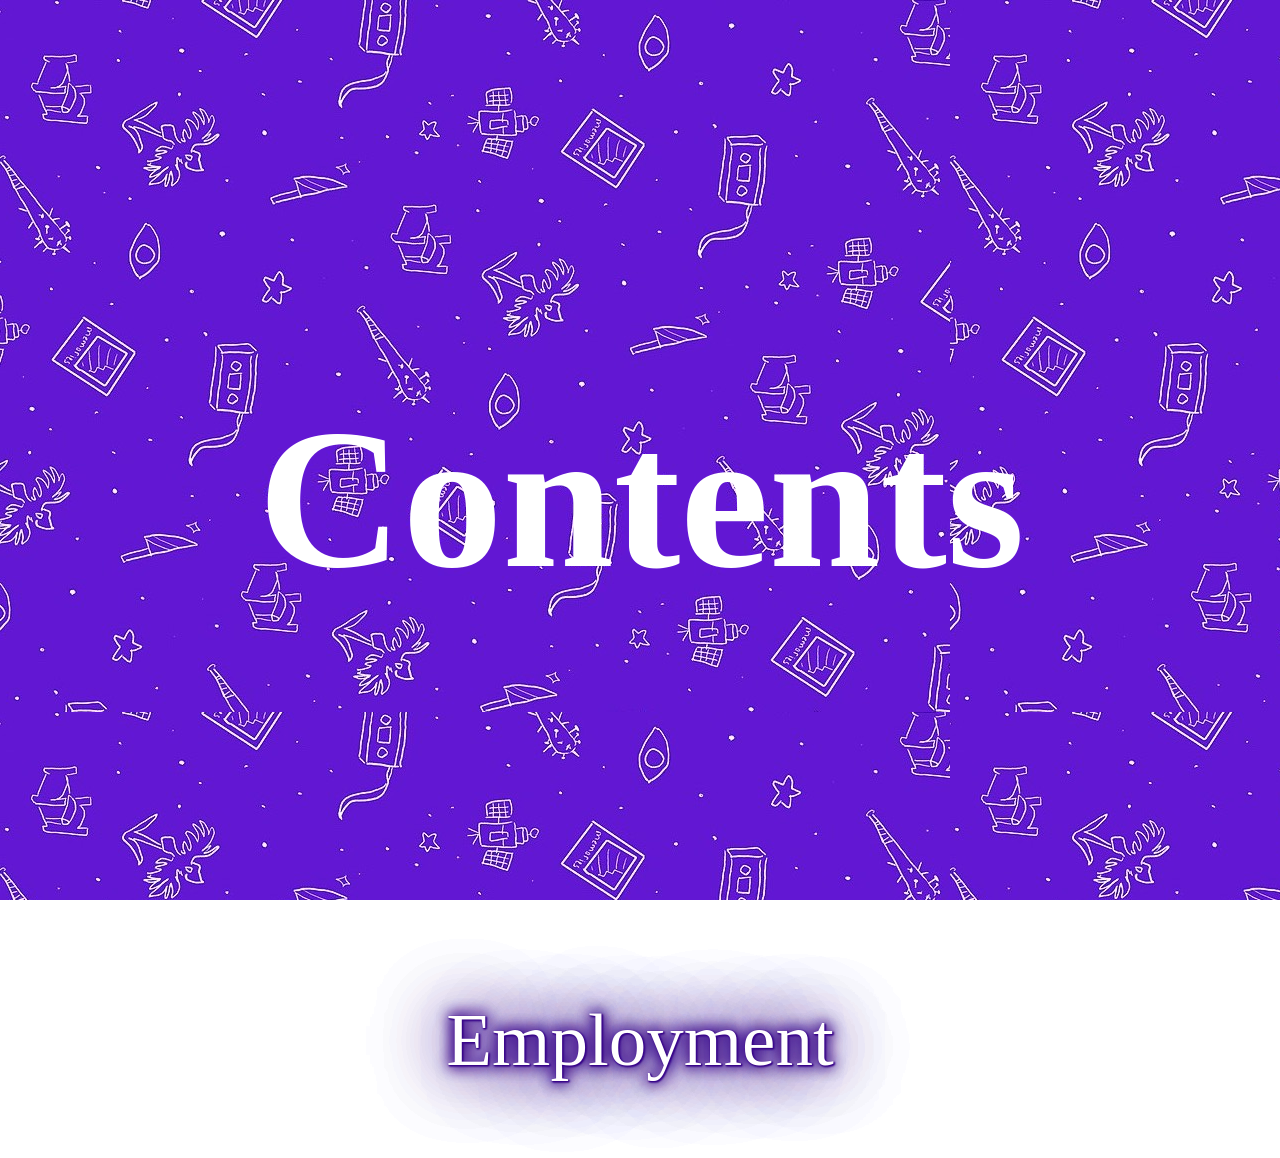
==== Contents.html @ 3a2b52d2 "Added" ====
<!DOCTYPE html>
<html lang="en">
  <head>
    <!-- 
      This is an HTML comment
      You can write text in a comment and the content won't be visible in the page
    -->

    <meta charset="utf-8" />
    <meta name="viewport" content="width=device-width, initial-scale=1" />
    <link rel="icon" href="https://glitch.com/favicon.ico" />

    <!--
      This is the page head - it contains info the browser uses
      Like the title, which appears on the browser tab but not inside the page
      Further down you'll see the content that displays in the page
    -->
    <title>Chext Napter</title>

    <!-- The website stylesheet -->
    <link rel="stylesheet" href="/style.css" />

    <!-- The website JavaScript file -->
    <script src="/script.js" defer></script>
  </head>
  <link
    rel="icon"
    href="https://cdn.glitch.global/6eca133f-bf1e-45fc-b924-8892659d88c7/New%20Piskel(1).gif?v=1737157433956"
    type="image/x-icon"
  />
  <body>
    <h1 id = "Plot">Contents</h1>
    <audio id="battle">
      <source
        src="https://vgmsite.com/soundtracks/omori-original-soundtrack-2020/jcyjvzwmpa/15.%20Tussle%20Among%20Trees.mp3"
      />
    </audio>
    <div5>
      <p>
   
        Employment
      </p>
    
    
  </body>
</html>
---- style.css ----
body {
  background-image: url("images/headspace.jpg");
  background-size: fill;
  background-attachment: fixed;
  overflow-y: scroll; /* Add the ability to scroll */
  -ms-overflow-style: none;  /* IE and Edge */
  scrollbar-width: none;  /* Firefox */

}


h1 {
  color: white;
  text-align: center;
  font-family: OmorH;
  font-size: 200px;
  position:flex;
  -webkit-user-select: none; /* Safari */
  -ms-user-select: none; /* IE 10 and IE 11 */
  user-select: none; /* Standard syntax */
}

p {
  font-family: OmorP;
  font-size: 75px;
  color: white;
  -webkit-user-select: none; /* Safari */
  -ms-user-select: none; /* IE 10 and IE 11 */
  user-select: none; /* Standard syntax */
 
  text-shadow: 1px 1px 2px #3a078a, 0 0 1em #3a078a, 0 0 0.2em #3a078a,1px 1px 2px #3a078a, 0 0 1em #3a078a, 0 0 0.2em #3a078a,1px 1px 2px #3a078a, 0 0 1em #3a078a, 0 0 0.2em #3a078a;
}
@font-face {
  font-family: OmorP;
  src: url("https://cdn.glitch.global/6eca133f-bf1e-45fc-b924-8892659d88c7/OMORI_GAME2.ttf?v=1737157661080");
}
@font-face {
  font-family: OmorH;
  src: url("https://cdn.glitch.global/6eca133f-bf1e-45fc-b924-8892659d88c7/OMORI_GAME.ttf?v=1737157760270");
}

button {
  background: transparent;
  border: none;
  cursor: pointer;
}

.omori-button{

  text-align: center;

}
#Omori {
  margin-top:10%;
  position: absolute ;
  text-align: center;
}


div5{
  display: block;
  font-size: 75px;
  color: white;
  text-align: center;
  margin: auto;
  }
div6{
  display:flex;
  margin-right:auto;
}
  

#floor {
  display:flex;
  float:right;
  height:150px;
  margin-inline:auto;
  border-radius: 60px;
  padding: 20px;
  width: 400px;
  height: 300px;
  padding:40px
}
div7{
  display: flex;
  font-size: 75px;
  color: white;
  text-align: center;
  margin: auto;
  
}

img{-webkit-user-select: none; /* Safari */
  -ms-user-select: none; /* IE 10 and IE 11 */
  user-select: none; /* Standard syntax */}

#nexthand{
  display:flex;
  height:70px;
  float:right;
  margin-inline:auto;
  margin-left: 72rem;

    
  
}
#Plot{
  padding:250px
}
#Mewo1 {
  display:flex;
  float:right;
  height:150px;
  margin-inline:auto;
  border-radius: 60px;
  padding: 20px;
  width: 400px;
  height: 300px;
  padding:40px;
  margin-left: 4rem;

}



.center-screen {
  top: 0;
  align-items: center;
  text-align: center ;
  justify-content: center;
  width: 100%;
  height: 100vh;
}
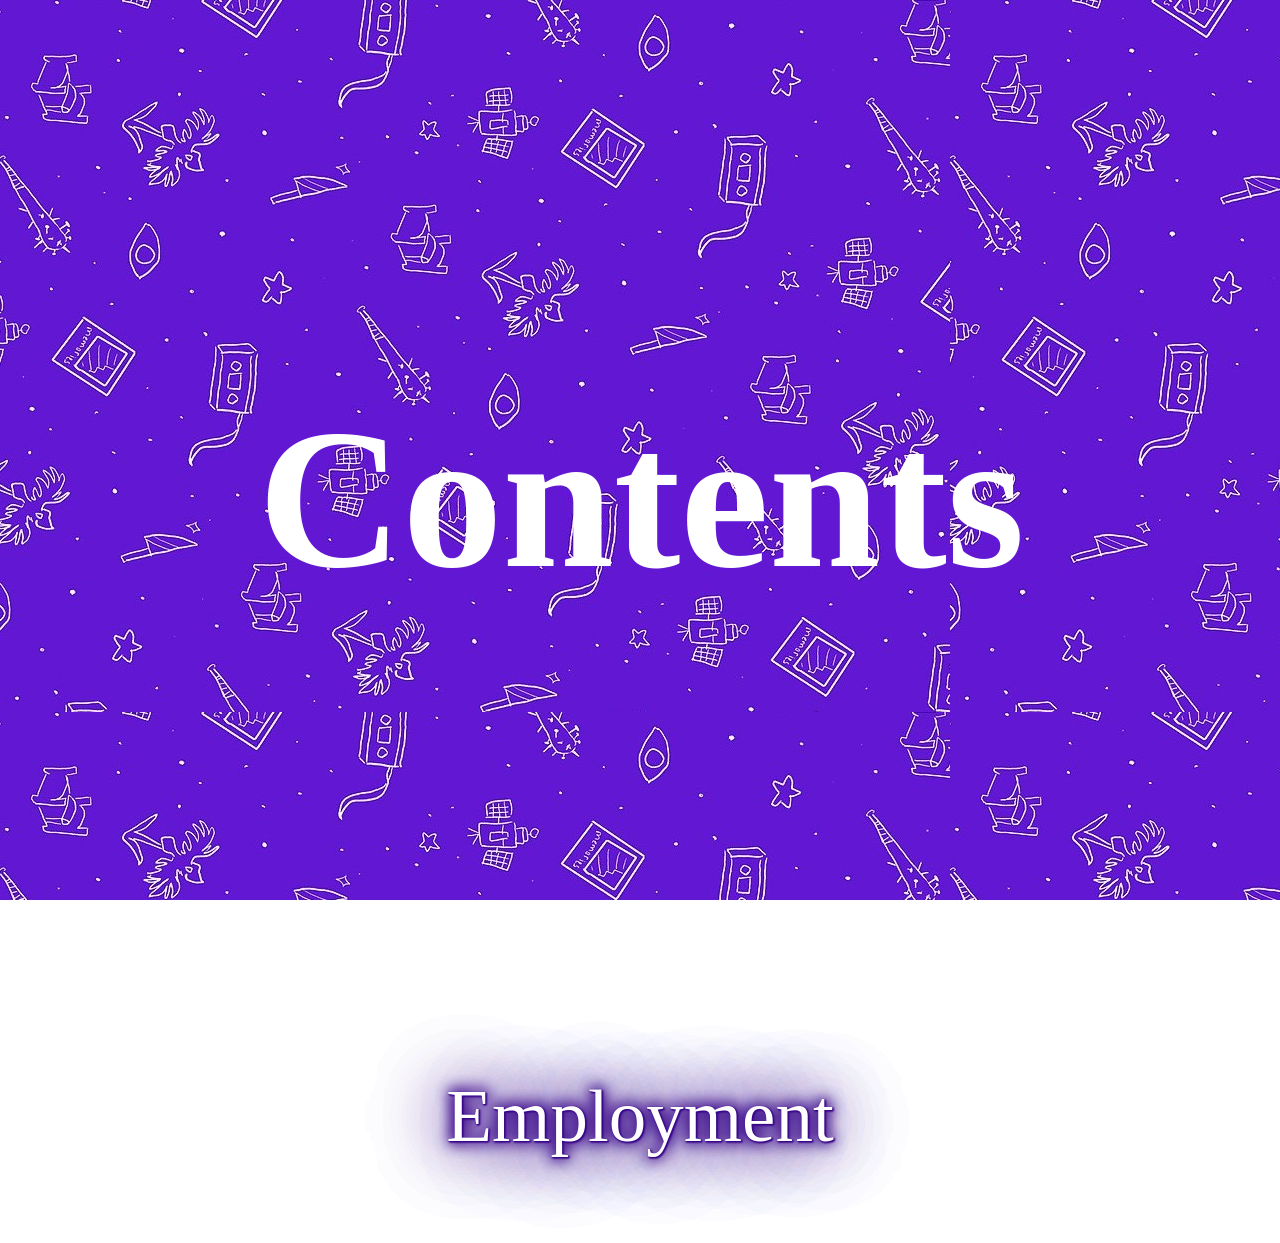
==== commit 0585b250: "MR bull" ====
--- a/Contents.html
+++ b/Contents.html
@@ -36,11 +36,14 @@
       />
     </audio>
     <div5>
-      <p>
-   
-        Employment
-      </p>
-    
-    
+      <button  onclick="employ()">
+        <script>
+          function employ(){
+            document.location.href = "employed.html"
+          }
+        </script>
+        <p>Employment</p>
+      </button>
+    </div5>
   </body>
 </html>
